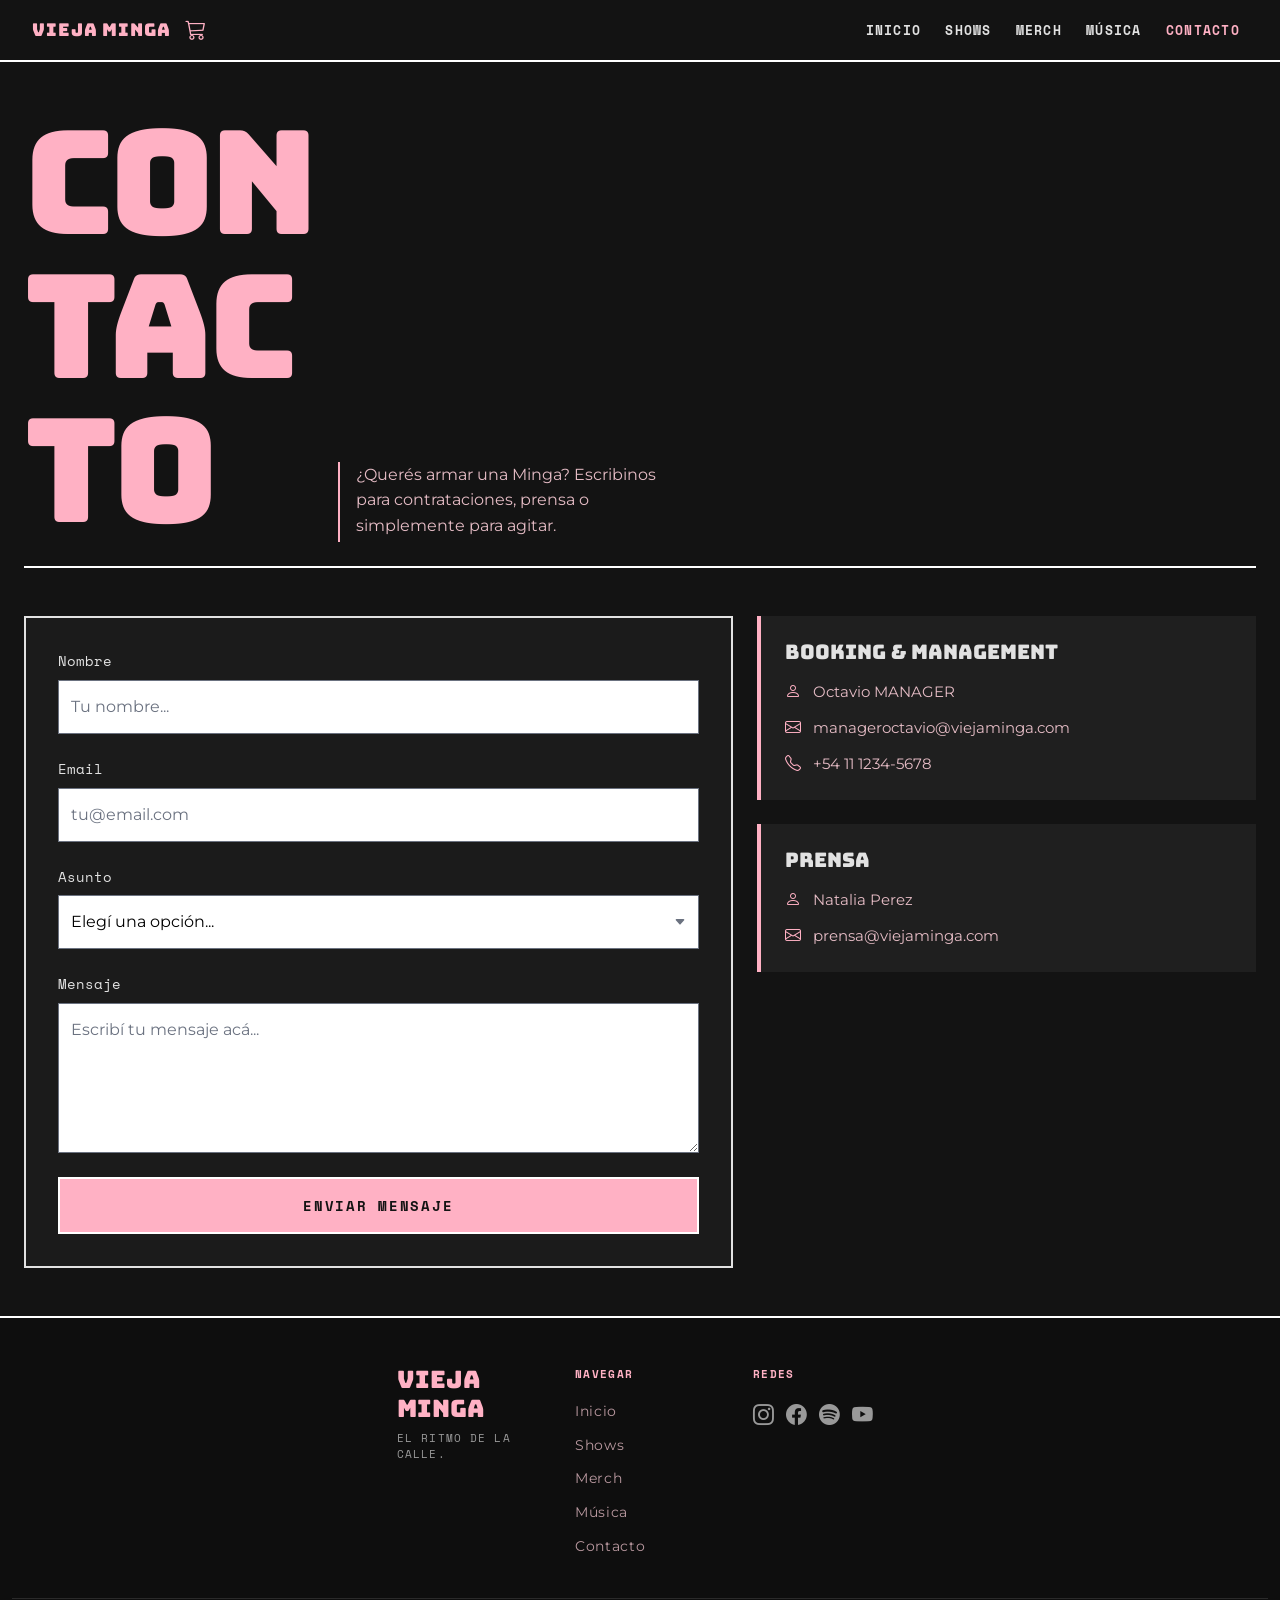
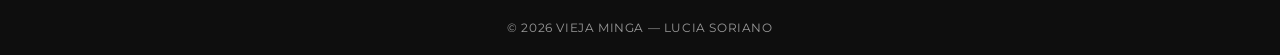
==== secciones/contacto.html @ 03ff1191 "Primer commit" ====
<!DOCTYPE html>
<html lang="es">

<head>
  <meta charset="UTF-8" />
  <meta name="viewport" content="width=device-width, initial-scale=1.0" />
  <meta name="description"
    content="Contacto — Vieja Minga. Escribinos para contrataciones, prensa o simplemente para agitar." />
  <title>Vieja Minga — Contacto</title>

  <link rel="preconnect" href="https://fonts.googleapis.com" />
  <link rel="preconnect" href="https://fonts.gstatic.com" crossorigin />
  <link
    href="https://fonts.googleapis.com/css2?family=Bungee&family=Space+Mono:wght@400;700&family=Montserrat:wght@400;600;700&display=swap"
    rel="stylesheet" />

  <link href="https://cdn.jsdelivr.net/npm/bootstrap@5.3.3/dist/css/bootstrap.min.css" rel="stylesheet" />
  <link href="https://cdn.jsdelivr.net/npm/bootstrap-icons@1.11.3/font/bootstrap-icons.min.css" rel="stylesheet" />
  <link rel="stylesheet" href="../css/styles.css" />
  <link rel="stylesheet" href="../css/contacto.css" />
</head>

<body>

 
  <nav class="navbar navbar-vm navbar-expand-lg sticky-top" id="navbar-principal">
    <div class="container-fluid">
      <button class="navbar-toggler me-2" type="button" data-bs-toggle="collapse" data-bs-target="#navMenu"
        aria-controls="navMenu" aria-expanded="false" aria-label="Toggle navigation">
        <span class="navbar-toggler-icon"></span>
      </button>
      <a class="navbar-brand mx-auto" href="../index.html">VIEJA MINGA</a>
      <button class="cart-btn ms-2" id="btn-carrito" aria-label="Carrito">
        <i class="bi bi-cart3"></i>
      </button>
      <div class="collapse navbar-collapse" id="navMenu">
        <ul class="navbar-nav ms-auto gap-lg-2 mt-3 mt-lg-0">
          <li class="nav-item"><a class="nav-link" href="../index.html">Inicio</a></li>
          <li class="nav-item"><a class="nav-link" href="shows.html">Shows</a></li>
          <li class="nav-item"><a class="nav-link" href="merch.html">Merch</a></li>
          <li class="nav-item"><a class="nav-link" href="musica.html">Música</a></li>
          <li class="nav-item"><a class="nav-link active" href="contacto.html">Contacto</a></li>
        </ul>
      </div>
    </div>
  </nav>
  


  <div class="offcanvas offcanvas-end cart-offcanvas" tabindex="-1" id="offcanvas" aria-labelledby="offcanvasLabel">
    <div class="cart-offcanvas__header">
      <div class="cart-offcanvas__title-group">
        <i class="bi bi-cart3 cart-offcanvas__icon"></i>
        <h5 class="cart-offcanvas__title" id="offcanvasLabel">CARRITO</h5>
      </div>
      <button type="button" class="cart-offcanvas__close" data-bs-dismiss="offcanvas" aria-label="Cerrar">
        <i class="bi bi-x-lg"></i>
      </button>
    </div>
    <div class="offcanvas-body cart-offcanvas__body">
      <div class="cart-offcanvas__empty">
        <i class="bi bi-bag-x cart-offcanvas__empty-icon"></i>
        <p class="cart-offcanvas__empty-text">Tu carrito está vacío.</p>
        <p class="cart-offcanvas__empty-sub">¡Agregá algo del merch!</p>
      </div>
    </div>
    <div class="cart-offcanvas__footer">
      <a href="merch.html" class="cart-offcanvas__cta">VER MERCH</a>
    </div>
  </div>

 
  <main class="py-5 px-4" id="contacto-main">
    <div class="container-fluid px-0">

     
      <header class="contact-header mb-5">
        <h1 class="contact-title">CON<br>TAC<br>TO</h1>
        <div class="contact-desc">
          <p>¿Querés armar una Minga? Escribinos<br>para contrataciones, prensa o<br>simplemente para agitar.</p>
        </div>
      </header>

      <div class="row g-4 align-items-start">

       
        <div class="col-12 col-lg-7">
          <div class="contact-form-box" id="formulario-contacto">

            <form id="form-contacto" novalidate>

            
              <div class="contact-field" id="field-nombre">
                <label class="contact-label" for="input-nombre">Nombre</label>
                <input type="text" id="input-nombre" name="nombre" class="contact-input"
                  placeholder="Tu nombre..." autocomplete="name" required />
              </div>

            
              <div class="contact-field" id="field-email">
                <label class="contact-label" for="input-email">Email</label>
                <input type="email" id="input-email" name="email" class="contact-input"
                  placeholder="tu@email.com" autocomplete="email" required />
              </div>

              <div class="contact-field" id="field-asunto">
                <label class="contact-label" for="select-asunto">Asunto</label>
                <select id="select-asunto" name="asunto" class="contact-input contact-select" required>
                  <option value="" disabled selected>Elegí una opción...</option>
                  <option value="fans">Fans</option>
                  <option value="contratacion">Contratación</option>
                  <option value="prensa">Prensa</option>
                  <option value="merch">Merch / Tienda</option>
                  <option value="otro">Otro</option>
                </select>
              </div>

             
              <div class="contact-field" id="field-mensaje">
                <label class="contact-label" for="textarea-mensaje">Mensaje</label>
                <textarea id="textarea-mensaje" name="mensaje" class="contact-input contact-textarea" rows="5"
                  placeholder="Escribí tu mensaje acá..." required></textarea>
              </div>

            
              <div class="mt-2">
                <button type="submit" class="btn-submit" id="btn-enviar">ENVIAR MENSAJE</button>
              </div>

            </form>

          </div>
        </div>

        
        <div class="col-12 col-lg-5 d-flex flex-column gap-4">

          
          <div class="info-card" id="card-booking">
            <h2 class="info-card__title">BOOKING &amp; MANAGEMENT</h2>
            <ul class="info-card__list">
              <li class="info-card__item">
                <i class="bi bi-person info-card__icon"></i>
                <span>Octavio MANAGER</span>
              </li>
              <li class="info-card__item">
                <i class="bi bi-envelope info-card__icon"></i>
                <a href="mailto:booking@viejaminga.com">manageroctavio@viejaminga.com</a>
              </li>
              <li class="info-card__item">
                <i class="bi bi-telephone info-card__icon"></i>
                <a href="tel:+541112345678">+54 11 1234-5678</a>
              </li>
            </ul>
          </div>

         
          <div class="info-card" id="card-prensa">
            <h2 class="info-card__title">PRENSA</h2>
            <ul class="info-card__list">
              <li class="info-card__item">
                <i class="bi bi-person info-card__icon"></i>
                <span>Natalia Perez</span>
              </li>
              <li class="info-card__item">
                <i class="bi bi-envelope info-card__icon"></i>
                <a href="mailto:prensa@viejaminga.com">prensa@viejaminga.com</a>
              </li>
            </ul>
          </div>


        </div>

      </div>
    </div>
  </main>


   

  <footer class="footer-vm" id="footer">
    <div class="container-fluid">
      <div class="footer-inner d-flex justify-content-center gap-5">

        <div class="footer-col footer-col--brand">
          <h2 class="brand-name">VIEJA MINGA</h2>
          <p class="footer-tagline">El ritmo de la calle.</p>
        </div>

        <div class="footer-col footer-col--left">
          <p class="footer-col__heading">NAVEGAR</p>
          <ul class="footer-col__list">
            <li><a href="../index.html">Inicio</a></li>
            <li><a href="shows.html">Shows</a></li>
            <li><a href="merch.html">Merch</a></li>
            <li><a href="musica.html">Música</a></li>
            <li><a href="contacto.html">Contacto</a></li>
          </ul>
        </div>

        <div class="footer-col">
          <p class="footer-col__heading">Redes</p>
          <div class="social-links">
            <a href="https://www.instagram.com/viejaminga" target="_blank" rel="noopener noreferrer" aria-label="Instagram"><i class="bi bi-instagram"></i></a>
            <a href="https://www.facebook.com/viejaminga" target="_blank" rel="noopener noreferrer" aria-label="Facebook"><i class="bi bi-facebook"></i></a>
            <a href="https://open.spotify.com/artist/5PkHveCqmI7ak4FtbTbBfZ" target="_blank" rel="noopener noreferrer" aria-label="Spotify"><i class="bi bi-spotify"></i></a>
            <a href="https://www.youtube.com/@viejaminga1800" target="_blank" rel="noopener noreferrer" aria-label="YouTube"><i class="bi bi-youtube"></i></a>
          </div>
        </div>

      </div>
      <div class="footer-bottom">
        <small>&copy; 2026 VIEJA MINGA — LUCIA SORIANO</small>
      </div>
    </div>
  </footer>
 

  <script src="https://cdn.jsdelivr.net/npm/bootstrap@5.3.3/dist/js/bootstrap.bundle.min.js"></script>
  <script src="../js/main.js"></script>
</body>

</html>
---- css/styles.css ----
@import url('https://fonts.googleapis.com/css2?family=Bungee&family=Space+Mono:wght@400;700&family=Montserrat:wght@400;600;700&display=swap');

:root {
  --color-bg: #131313;
  --color-surface: #1f1f1f;
  --color-card: #353535;
  --color-border: #ffffff;
  --color-primary: #ffb1c4;
  --color-primary-d: #65002e;
  --color-primary-s: #e5bcc5;
  --color-text: #e2e2e2;
  --color-muted: #999;
  --color-footer: #0e0e0e;

 
  --font-display: 'Bungee', sans-serif;
  --font-mono: 'Space Mono', monospace;
  --font-body: 'Montserrat', sans-serif;
}


*,
*::before,
*::after {
  box-sizing: border-box;
}

html {
  scroll-behavior: smooth;
}

body {
  background-color: var(--color-bg);
  color: var(--color-text);
  font-family: var(--font-body);
  margin: 0;
}

a {
  color: var(--color-primary);
  text-decoration: none;
}

a:hover {
  color: #fff;
}

img {
  max-width: 100%;
  display: block;
}

.navbar-vm {
  background-color: var(--color-bg);
  border-bottom: 2px solid #fff;
  padding: .75rem 1.25rem;
}

.navbar-vm .navbar-brand {
  font-family: var(--font-display);
  font-size: 1.1rem;
  color: var(--color-primary);
  letter-spacing: .05em;
}

.navbar-vm .nav-link {
  color: var(--color-text);
  font-family: var(--font-mono);
  font-weight: 700;
  font-size: .8rem;
  text-transform: uppercase;
  letter-spacing: .1em;
  transition: color .2s;
}

.navbar-vm .nav-link:hover,
.navbar-vm .nav-link.active {
  color: var(--color-primary);
}

.navbar-toggler {
  border-color: #fff;
}

.navbar-toggler-icon {
  background-image: url("data:image/svg+xml,%3csvg xmlns='http://www.w3.org/2000/svg' viewBox='0 0 30 30'%3e%3cpath stroke='%23ffb1c4' stroke-linecap='round' stroke-miterlimit='10' stroke-width='2' d='M4 7h22M4 15h22M4 23h22'/%3e%3c/svg%3e");
}

.cart-btn {
  background: none;
  border: none;
  color: var(--color-primary);
  font-size: 1.3rem;
  cursor: pointer;
  transition: color .2s;
}

.cart-btn:hover {
  color: #fff;
}


.hero-carousel {
  position: relative;
}

.hero-carousel .carousel-item {
  height: 60vh;
  min-height: 380px;
}

.hero-carousel .carousel-item img {
  width: 100%;
  height: 100%;
  object-fit: cover;
  object-position: center top;
  filter: brightness(.55);
}

.hero-caption {
  position: absolute;
  bottom: 0;
  left: 0;
  right: 0;
  padding: 1.5rem;
  background: linear-gradient(transparent, rgba(19, 19, 19, .9));
}

.hero-caption h1 {
  font-family: var(--font-display);
  font-size: clamp(3rem, 10vw, 6rem);
  line-height: 1;
  color: #fff;
  margin: 0;
  text-transform: uppercase;
}

.hero-caption h1 span {
  color: var(--color-primary);
}

.btn-tickets {
  display: block;
  width: 100%;
  background-color: var(--color-primary);
  color: var(--color-bg);
  font-family: var(--font-mono);
  font-weight: 700;
  letter-spacing: .15em;
  text-transform: uppercase;
  padding: .85rem 1rem;
  border: 2px solid #fff;
  cursor: pointer;
  transition: background-color .25s, color .25s, transform .15s;
  margin-top: .75rem;
  text-align: center;
}

.btn-tickets:hover {
  background-color: var(--color-bg);
  color: var(--color-primary);
  transform: translateY(-2px);
}

.carousel-control-prev-icon,
.carousel-control-next-icon {
  border-radius: 0;
  padding: 1.2rem;
  background-size: 50%;
}


.section-title {
  font-family: var(--font-display);
  font-size: clamp(2.5rem, 8vw, 5rem);
  text-transform: uppercase;
  line-height: 1;
  color: #fff;
}

.section-title span {
  color: var(--color-primary);
}

.section-label {
  font-family: var(--font-mono);
  font-size: .875rem;
  font-weight: 700;
  color: var(--color-primary);
  text-transform: uppercase;
  letter-spacing: .1em;
}

.section-subtitle {
  font-family: var(--font-mono);
  font-size: 1rem;
  font-weight: 700;
  color: var(--color-primary-s);
  text-transform: uppercase;
  letter-spacing: .05em;
}

.view-all-link {
  font-family: var(--font-mono);
  font-size: .7rem;
  font-weight: 700;
  letter-spacing: .12em;
  text-transform: uppercase;
  color: var(--color-muted);
  border-bottom: 1px solid #555;
  padding-bottom: 2px;
  transition: color .2s, border-color .2s;
  line-height: 1.4;
  text-align: right;
}

.view-all-link:hover {
  color: var(--color-primary);
  border-color: var(--color-primary);
}


.merch-card {
  background-color: var(--color-card);
  position: relative;
  display: flex;
  flex-direction: column;
}


.merch-card::before {
  content: '';
  position: absolute;
  top: 0;
  left: 0;
  right: 0;
  height: 4px;
  background-color: var(--color-primary);
  z-index: 1;
}

.merch-card__img {
  background-color: var(--color-surface);
  padding: 1.5rem;
  display: flex;
  align-items: center;
  justify-content: center;
  overflow: hidden;
  aspect-ratio: 1 / 1;
}

.merch-card__img img {
  width: 100%;
  height: 100%;
  object-fit: cover;
  transition: transform .4s ease;
}

.merch-card:hover .merch-card__img img {
  transform: scale(1.05);
}

.merch-card__body {
  padding: 1.5rem;
  display: flex;
  flex-direction: column;
  gap: .75rem;
  flex: 1;
}

.merch-card__title {
  font-family: var(--font-display);
  font-size: 1.1rem;
  color: var(--color-text);
  line-height: 1.25;
  margin: 0;
}

.merch-card__price {
  font-family: var(--font-body);
  font-size: 1rem;
  color: var(--color-primary-s);
  margin: 0;
}


.merch-badge {
  font-family: var(--font-mono);
  font-size: .7rem;
  font-weight: 700;
  text-transform: uppercase;
  letter-spacing: .05em;
  padding: 3px 8px;
  border: 2px solid #fff;
  line-height: 1.5;
  white-space: nowrap;
}

.merch-badge--nuevo {
  background-color: var(--color-primary);
  color: var(--color-primary-d);
}

.merch-badge--preorder {
  background-color: var(--color-card);
  color: var(--color-text);
}


.btn-cart {
  display: block;
  width: 100%;
  background-color: var(--color-primary);
  color: var(--color-bg);
  font-family: var(--font-mono);
  font-weight: 700;
  font-size: .875rem;
  letter-spacing: .1em;
  text-transform: uppercase;
  padding: 1rem;
  border: 2px solid #fff;
  cursor: pointer;
  transition: background-color .2s, color .2s;
  text-align: center;
}

.btn-cart:hover {
  background-color: var(--color-bg);
  color: var(--color-primary);
}

.btn-cart--outline {
  background-color: transparent;
  color: var(--color-primary);
  border: none;
}

.btn-cart--outline:hover {
  background-color: transparent;
  color: #fff;
}


.combo-block {
  background-color: var(--color-primary);
  border: 2px solid #fff;
  box-shadow: 0 0 34px rgba(255, 177, 196, .4);
  padding: 2rem;
}

.combo-block__title {
  font-family: var(--font-display);
  font-size: 2rem;
  color: var(--color-bg);
  line-height: 1;
  margin: 0 0 1rem;
}

.combo-block__desc {
  font-family: var(--font-body);
  color: var(--color-primary-d);
  font-size: .95rem;
  line-height: 1.5;
  margin: 0 0 1.5rem;
}

.btn-combo {
  display: inline-block;
  background-color: var(--color-bg);
  color: var(--color-primary);
  font-family: var(--font-mono);
  font-weight: 700;
  font-size: 1rem;
  text-transform: uppercase;
  letter-spacing: .05em;
  padding: 1rem 2rem;
  border: 2px solid #fff;
  cursor: pointer;
  transition: background-color .2s, color .2s;
}

.btn-combo:hover {
  background-color: var(--color-primary-d);
  color: #fff;
}


.show-row {
  background-color: var(--color-card);
  border-left: 4px solid var(--color-primary);
  display: flex;
  align-items: center;
  justify-content: space-between;
  padding: 1rem 1.5rem;
  gap: 1rem;
  transition: background-color .2s;
}

.show-row:hover {
  background-color: #404040;
}

.show-row__venue {
  font-family: var(--font-display);
  font-size: 1.3rem;
  color: #fff;
  margin: 0;
}

.show-row__date {
  font-family: var(--font-mono);
  font-size: .75rem;
  color: var(--color-muted);
}

.card-vm {
  background-color: var(--color-card);
  border: none;
  border-top: 4px solid var(--color-primary);
  overflow: hidden;
  transition: transform .25s;
}

.card-vm:hover {
  transform: translateY(-4px);
}

.card-vm img {
  height: 220px;
  object-fit: cover;
  width: 100%;
}

.card-vm .card-body {
  padding: 1rem;
}

.card-vm .card-title {
  font-family: var(--font-display);
  font-size: 1.5rem;
  color: #fff;
  margin: 0 0 .25rem;
}

.card-vm .card-price {
  font-family: var(--font-mono);
  color: var(--color-primary-s);
  font-size: .9rem;
}


.footer-vm {
  background-color: var(--color-footer);
  border-top: 2px solid #fff;
  padding: 3rem 0 0;
  display: block;
  text-align: left;
}

.footer-inner {
  display: flex;
  flex-wrap: wrap;
  gap: 2.5rem;
  padding-bottom: 2.5rem;
  border-bottom: 1px solid #2a2a2a;
}

.footer-col--brand {
  flex: 1 1 200px;
}

.footer-col {
  flex: 0 1 130px;
}

.footer-col--center {
  flex: 1 1 160px;
  display: flex;
  flex-direction: column;
  align-items: center;
  text-align: center;
}

.footer-col--center .footer-col__list {
  align-items: center;
}

.footer-vm .brand-name {
  font-family: var(--font-display);
  font-size: 1.5rem;
  color: var(--color-primary);
  margin: 0 0 .35rem;
}

.footer-tagline {
  font-family: var(--font-mono);
  font-size: .7rem;
  color: var(--color-muted);
  text-transform: uppercase;
  letter-spacing: .1em;
  margin: 0 0 1rem;
}

.footer-vm .social-links {
  display: flex;
  gap: .75rem;
}

.footer-vm .social-links a {
  color: var(--color-muted);
  font-size: 1.3rem;
  transition: color .2s, transform .2s;
}

.footer-vm .social-links a:hover {
  color: var(--color-primary);
  transform: translateY(-2px);
}

.footer-col__heading {
  font-family: var(--font-mono);
  font-size: .7rem;
  font-weight: 700;
  color: var(--color-primary);
  text-transform: uppercase;
  letter-spacing: .12em;
  margin: 0 0 1rem;
}

.footer-col__list {
  list-style: none;
  padding: 0;
  margin: 0;
  display: flex;
  flex-direction: column;
  gap: .6rem;
}

.footer-col__list a {
  font-family: var(--font-body);
  font-size: .85rem;
  color: var(--color-primary-s);
  opacity: .8;
  letter-spacing: .05em;
  transition: color .2s, opacity .2s;
}

.footer-col__list a:hover {
  color: var(--color-primary);
  opacity: 1;
}

.footer-bottom {
  padding: 1rem 0;
  text-align: center;
}

.footer-vm small {
  color: var(--color-muted);
  font-family: var(--font-body);
  font-size: .75rem;
  letter-spacing: .05em;
}


.divider-pink {
  border: none;
  height: 2px;
  background: linear-gradient(90deg, var(--color-primary) 0%, transparent 100%);
  margin: 0;
}

.bg-surface {
  background-color: var(--color-surface);
}

.heading-border-bottom {
  border-bottom: 2px solid #fff;
  padding-bottom: 1rem;
  margin-bottom: 1.5rem;
}


.merch-pagination-nav {
  margin-top: 2rem;
}

.merch-pagination-nav .pagination {
  gap: .25rem;
}

.merch-pagination-nav .page-link {
  background-color: var(--color-card);
  border: 2px solid #3a3a3a;
  color: var(--color-text);
  font-family: var(--font-mono);
  font-size: .85rem;
  font-weight: 700;
  letter-spacing: .08em;
  padding: .6rem 1rem;
  border-radius: 0;
  transition: background-color .2s, color .2s, border-color .2s;
}

.merch-pagination-nav .page-link:hover {
  background-color: var(--color-surface);
  border-color: var(--color-primary);
  color: var(--color-primary);
}

.merch-pagination-nav .page-item.active .page-link {
  background-color: var(--color-primary);
  border-color: var(--color-primary);
  color: var(--color-bg);
}

.merch-pagination-nav .page-item.disabled .page-link {
  background-color: var(--color-bg);
  border-color: #2a2a2a;
  color: #444;
  cursor: not-allowed;
}


.cart-offcanvas {
  background-color: var(--color-surface);
  border-left: 3px solid var(--color-primary);
  width: 340px !important;
  display: flex;
  flex-direction: column;
}

.cart-offcanvas__header {
  display: flex;
  align-items: center;
  justify-content: space-between;
  padding: 1.25rem 1.5rem;
  border-bottom: 1px solid #2a2a2a;
  background-color: var(--color-bg);
}

.cart-offcanvas__title-group {
  display: flex;
  align-items: center;
  gap: .75rem;
}

.cart-offcanvas__icon {
  font-size: 1.4rem;
  color: var(--color-primary);
}

.cart-offcanvas__title {
  font-family: var(--font-display);
  font-size: 1.3rem;
  color: #fff;
  margin: 0;
  letter-spacing: .05em;
}

.cart-offcanvas__close {
  background: none;
  border: 1px solid #3a3a3a;
  color: var(--color-muted);
  font-size: 1rem;
  width: 2rem;
  height: 2rem;
  display: flex;
  align-items: center;
  justify-content: center;
  cursor: pointer;
  transition: color .2s, border-color .2s;
}

.cart-offcanvas__close:hover {
  color: var(--color-primary);
  border-color: var(--color-primary);
}

.cart-offcanvas__body {
  flex: 1;
  display: flex;
  align-items: center;
  justify-content: center;
  padding: 2rem 1.5rem;
}

.cart-offcanvas__empty {
  text-align: center;
}

.cart-offcanvas__empty-icon {
  font-size: 3.5rem;
  color: #3a3a3a;
  display: block;
  margin-bottom: 1rem;
}

.cart-offcanvas__empty-text {
  font-family: var(--font-mono);
  font-size: .9rem;
  color: var(--color-text);
  margin: 0 0 .25rem;
}

.cart-offcanvas__empty-sub {
  font-family: var(--font-body);
  font-size: .8rem;
  color: var(--color-muted);
  margin: 0;
}

.cart-offcanvas__footer {
  padding: 1.25rem 1.5rem;
  border-top: 1px solid #2a2a2a;
}

.cart-offcanvas__cta {
  display: block;
  text-align: center;
  background-color: var(--color-primary);
  color: var(--color-bg);
  font-family: var(--font-mono);
  font-weight: 700;
  font-size: .9rem;
  letter-spacing: .12em;
  text-transform: uppercase;
  padding: .9rem 1rem;
  border: 2px solid #fff;
  transition: background-color .2s, color .2s;
  text-decoration: none;
}

.cart-offcanvas__cta:hover {
  background-color: var(--color-bg);
  color: var(--color-primary);
}
---- css/contacto.css ----
.contact-header {
  display: flex;
  align-items: flex-start;
  gap: 1.5rem;
  padding-bottom: 1.5rem;
  border-bottom: 2px solid #fff;
}

.contact-title {
  font-family: var(--font-display);
  font-size: clamp(4rem, 15vw, 9rem);
  line-height: 1;
  color: var(--color-primary);
  margin: 0;
  flex-shrink: 0;
  letter-spacing: -0.03em;
}

.contact-desc {
  border-left: 2px solid var(--color-primary);
  padding-left: 1rem;
  align-self: flex-end;
  padding-bottom: 0.25rem;
}

.contact-desc p {
  font-family: var(--font-body);
  font-size: 1rem;
  color: var(--color-primary-s);
  line-height: 1.6;
  margin: 0;
}


.contact-form-box {
  background-color: #1b1b1b;
  border: 2px solid var(--color-text);
  padding: 2rem;
  position: relative;
}




.contact-field {
  display: flex;
  flex-direction: column;
  gap: .5rem;
  margin-bottom: 1.5rem;
}

.contact-field:last-child { margin-bottom: 0; }

.contact-label {
  font-family: var(--font-mono);
  font-size: .9rem;
  color: var(--color-text);
  margin: 0;
}

.contact-input {
  width: 100%;
  background-color: #fff;
  color: #000;
  border: 1px solid #6b7280;
  padding: .875rem .75rem;
  font-family: var(--font-body);
  font-size: 1rem;
  transition: border-color .2s, box-shadow .2s;
  border-radius: 0;     
  appearance: none;
  -webkit-appearance: none;
  outline: none;
}

.contact-input::placeholder { color: #6b7280; }

.contact-input:focus {
  border-color: var(--color-primary);
  box-shadow: 0 0 0 2px rgba(255, 177, 196, .25);
}

.contact-select {
  background-image: url("data:image/svg+xml,%3csvg xmlns='http://www.w3.org/2000/svg' viewBox='0 0 16 16'%3e%3cpath fill='%236b7280' d='M7.247 11.14L2.451 5.658C1.885 5.013 2.345 4 3.204 4h9.592a1 1 0 0 1 .753 1.659l-4.796 5.48a1 1 0 0 1-1.506 0z'/%3e%3c/svg%3e");
  background-repeat: no-repeat;
  background-position: right .75rem center;
  background-size: 12px;
  padding-right: 2.5rem;
  cursor: pointer;
}

.contact-textarea {
  resize: vertical;
  min-height: 130px;
}


.btn-submit {
  display: block;
  width: 100%;
  background-color: var(--color-primary);
  color: var(--color-bg);
  font-family: var(--font-mono);
  font-weight: 700;
  font-size: .9rem;
  letter-spacing: .12em;
  text-transform: uppercase;
  padding: 1rem 2rem;
  border: 2px solid #fff;
  cursor: pointer;
  transition: background-color .2s, color .2s, transform .15s;
}

.btn-submit:hover {
  background-color: var(--color-bg);
  color: var(--color-primary);
  transform: translateY(-2px);
}


.info-card {
  background-color: var(--color-surface);
  border-left: 4px solid var(--color-primary);
  padding: 1.5rem;
}

.info-card__title {
  font-family: var(--font-display);
  font-size: 1.25rem;
  color: var(--color-text);
  margin: 0 0 1rem;
}

.info-card__list {
  list-style: none;
  padding: 0;
  margin: 0;
  display: flex;
  flex-direction: column;
  gap: .75rem;
}

.info-card__item {
  display: flex;
  align-items: center;
  gap: .75rem;
  font-family: var(--font-body);
  font-size: .95rem;
  color: var(--color-primary-s);
}

.info-card__item a {
  color: var(--color-primary-s);
  transition: color .2s;
}
.info-card__item a:hover { color: var(--color-primary); }

.info-card__icon {
  color: var(--color-primary);
  font-size: 1rem;
  flex-shrink: 0;
}


.social-card {
  background-color: var(--color-card);
  border-top: 4px solid var(--color-primary);
  padding: 1.5rem;
}

.social-card__label {
  font-family: var(--font-mono);
  font-size: .75rem;
  font-weight: 700;
  color: var(--color-primary);
  text-transform: uppercase;
  letter-spacing: .12em;
  margin: 0 0 1rem;
}

.social-card__links {
  display: flex;
  gap: 1.25rem;
}

.social-card__link {
  color: var(--color-muted);
  font-size: 1.5rem;
  transition: color .2s, transform .2s;
}
.social-card__link:hover {
  color: var(--color-primary);
  transform: translateY(-3px);
}
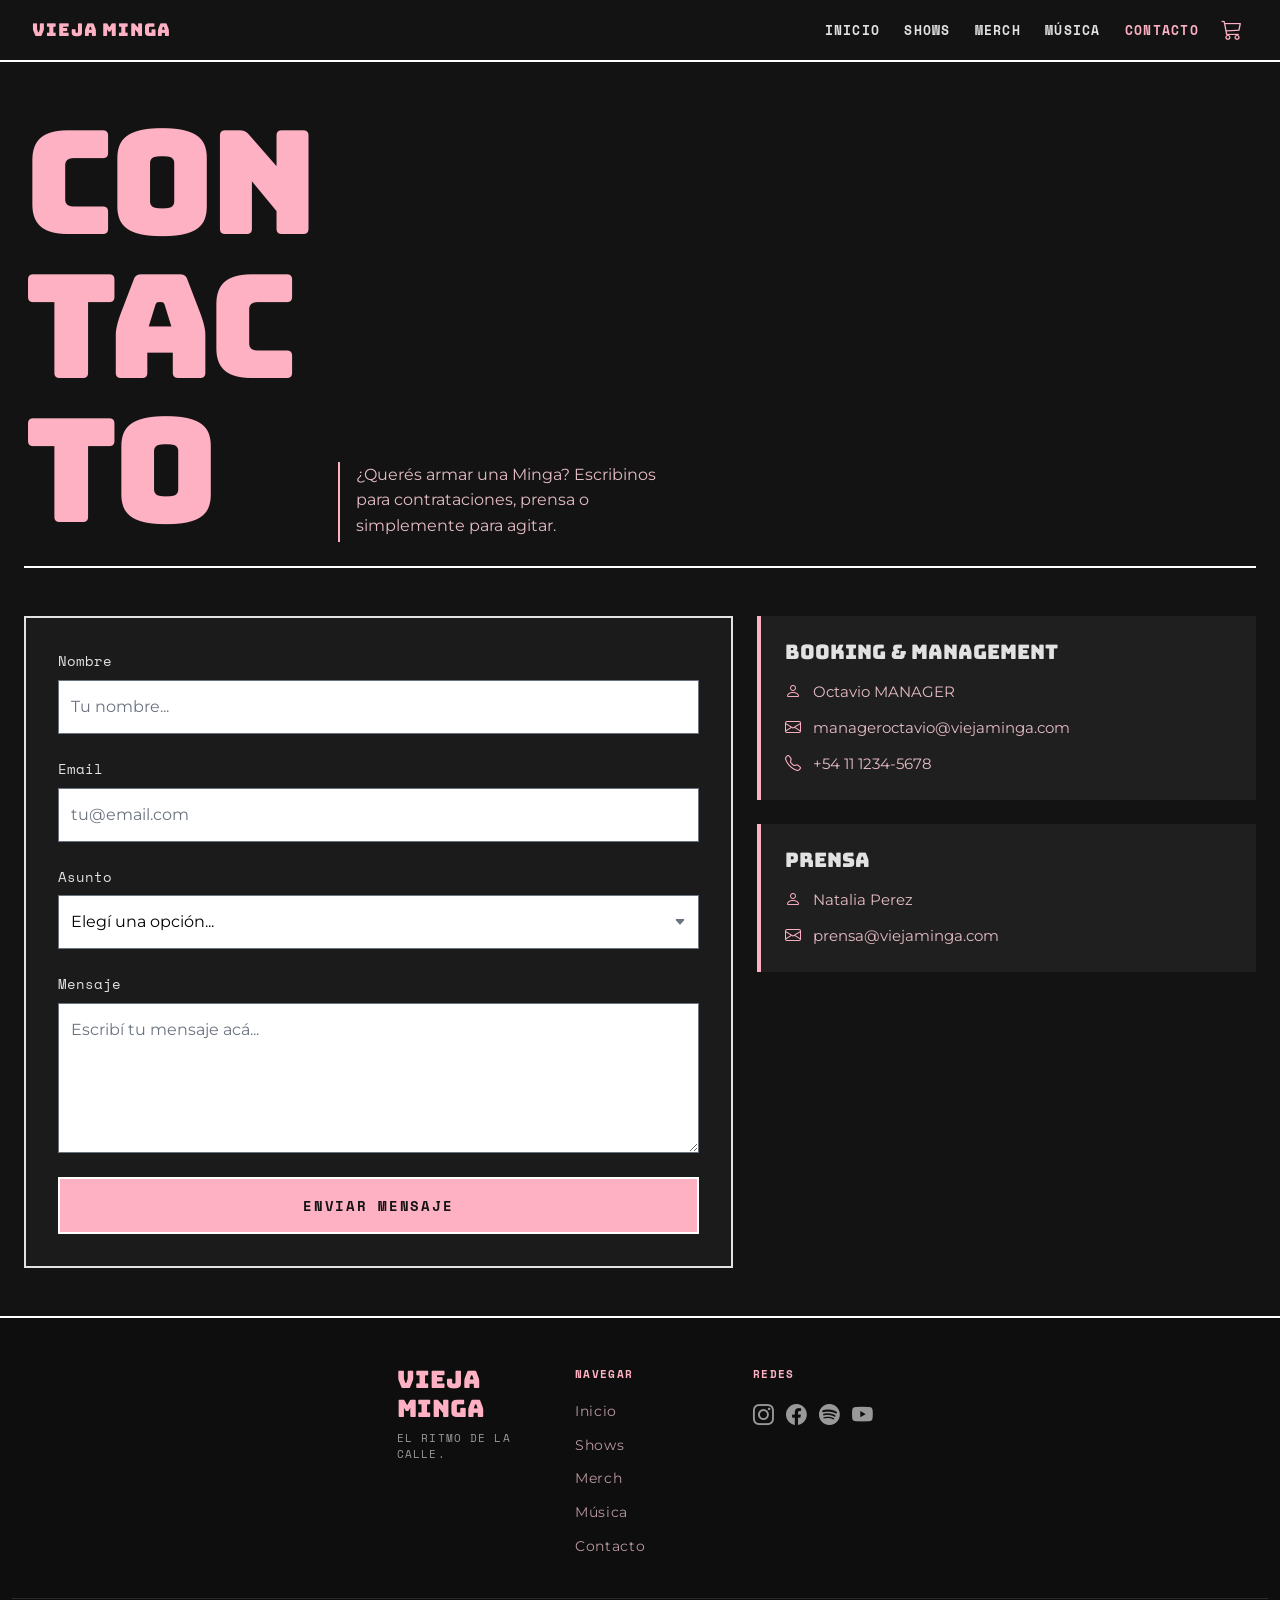
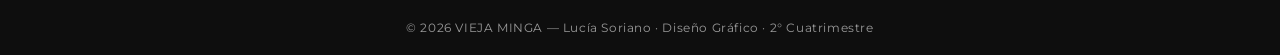
==== commit 3faa4562: "Actualizo parcial ecommerce Vieja Minga" ====
--- a/secciones/contacto.html
+++ b/secciones/contacto.html
@@ -30,9 +30,7 @@
         <span class="navbar-toggler-icon"></span>
       </button>
       <a class="navbar-brand mx-auto" href="../index.html">VIEJA MINGA</a>
-      <button class="cart-btn ms-2" id="btn-carrito" aria-label="Carrito">
-        <i class="bi bi-cart3"></i>
-      </button>
+      
       <div class="collapse navbar-collapse" id="navMenu">
         <ul class="navbar-nav ms-auto gap-lg-2 mt-3 mt-lg-0">
           <li class="nav-item"><a class="nav-link" href="../index.html">Inicio</a></li>
@@ -41,6 +39,9 @@
           <li class="nav-item"><a class="nav-link" href="musica.html">Música</a></li>
           <li class="nav-item"><a class="nav-link active" href="contacto.html">Contacto</a></li>
         </ul>
+        <button class="cart-btn ms-2" id="btn-carrito" aria-label="Carrito">
+        <i class="bi bi-cart3"></i>
+      </button>
       </div>
     </div>
   </nav>
@@ -211,7 +212,7 @@
 
       </div>
       <div class="footer-bottom">
-        <small>&copy; 2026 VIEJA MINGA — LUCIA SORIANO</small>
+        <small>&copy; 2026 VIEJA MINGA —  Lucía Soriano · Diseño Gráfico · 2° Cuatrimestre</small>
       </div>
     </div>
   </footer>
--- a/css/styles.css
+++ b/css/styles.css
@@ -736,4 +736,5 @@
 .cart-offcanvas__cta:hover {
   background-color: var(--color-bg);
   color: var(--color-primary);
-}+}
+
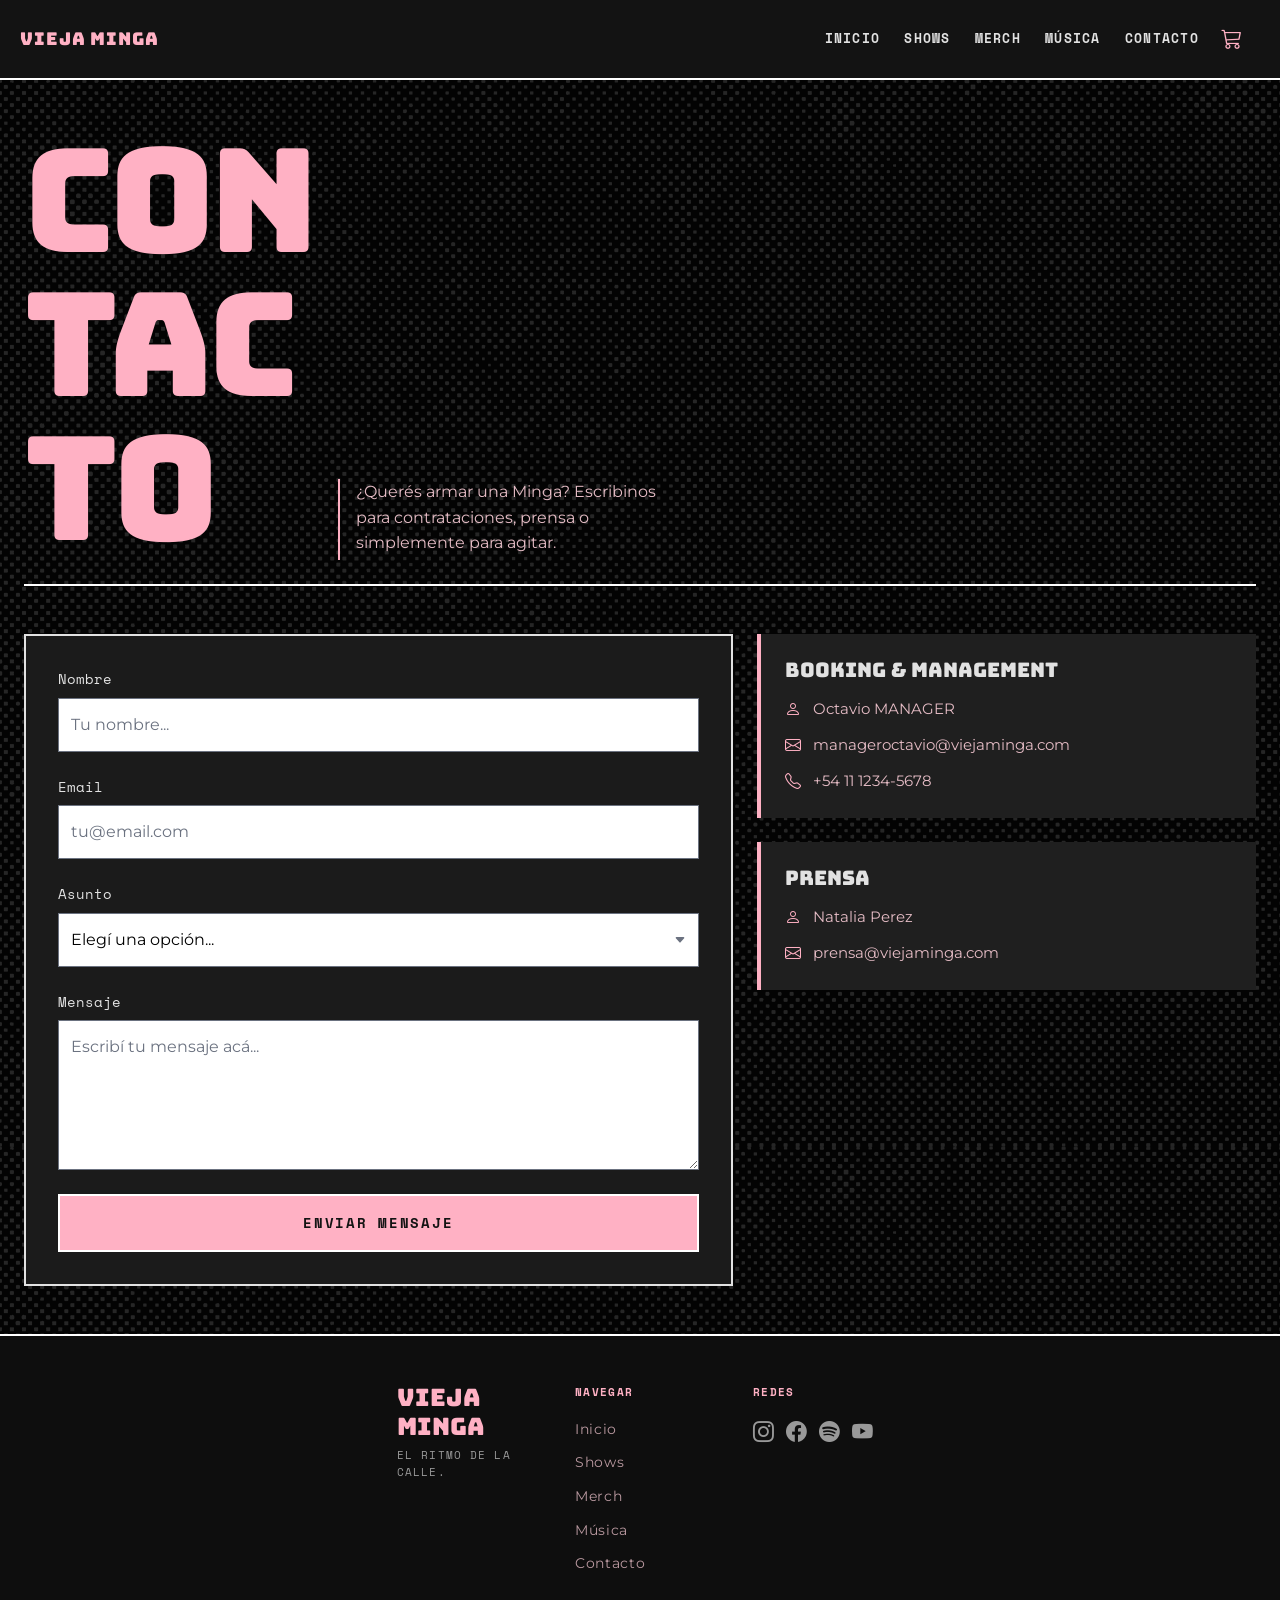
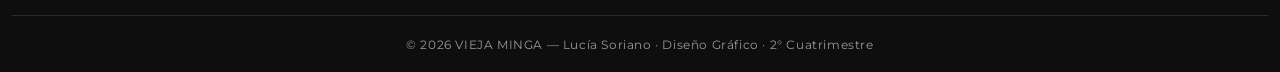
==== commit ab2b08d5: "Primer commit" ====
--- a/secciones/contacto.html
+++ b/secciones/contacto.html
@@ -17,42 +17,45 @@
   <link href="https://cdn.jsdelivr.net/npm/bootstrap@5.3.3/dist/css/bootstrap.min.css" rel="stylesheet" />
   <link href="https://cdn.jsdelivr.net/npm/bootstrap-icons@1.11.3/font/bootstrap-icons.min.css" rel="stylesheet" />
   <link rel="stylesheet" href="../css/styles.css" />
-  <link rel="stylesheet" href="../css/contacto.css" />
 </head>
 
 <body>
 
- 
-  <nav class="navbar navbar-vm navbar-expand-lg sticky-top" id="navbar-principal">
-    <div class="container-fluid">
-      <button class="navbar-toggler me-2" type="button" data-bs-toggle="collapse" data-bs-target="#navMenu"
-        aria-controls="navMenu" aria-expanded="false" aria-label="Toggle navigation">
-        <span class="navbar-toggler-icon"></span>
-      </button>
-      <a class="navbar-brand mx-auto" href="../index.html">VIEJA MINGA</a>
-      
-      <div class="collapse navbar-collapse" id="navMenu">
-        <ul class="navbar-nav ms-auto gap-lg-2 mt-3 mt-lg-0">
-          <li class="nav-item"><a class="nav-link" href="../index.html">Inicio</a></li>
-          <li class="nav-item"><a class="nav-link" href="shows.html">Shows</a></li>
-          <li class="nav-item"><a class="nav-link" href="merch.html">Merch</a></li>
-          <li class="nav-item"><a class="nav-link" href="musica.html">Música</a></li>
-          <li class="nav-item"><a class="nav-link active" href="contacto.html">Contacto</a></li>
-        </ul>
-        <button class="cart-btn ms-2" id="btn-carrito" aria-label="Carrito">
-        <i class="bi bi-cart3"></i>
-      </button>
-      </div>
-    </div>
-  </nav>
-  
-
-
-  <div class="offcanvas offcanvas-end cart-offcanvas" tabindex="-1" id="offcanvas" aria-labelledby="offcanvasLabel">
+  <header class="header-vm d-flex sticky-top justify-content-between flex-lg-row-reverse" id="header">
+    <nav class="navbar navbar-vm navbar-expand-lg" id="navbar-principal">
+      <div class="container-fluid">
+        <button class="navbar-toggler me-2" type="button"
+                data-bs-toggle="collapse" data-bs-target="#navMenu"
+                aria-controls="navMenu" aria-expanded="false"
+                aria-label="Toggle navigation">
+          <span class="navbar-toggler-icon"></span>
+        </button>
+        
+        <div class="collapse navbar-collapse" id="navMenu">
+          <ul class="navbar-nav ms-auto gap-lg-2 mt-3 mt-lg-0">
+            <li class="nav-item"><a class="nav-link" href="../index.html">Inicio</a></li>
+            <li class="nav-item"><a class="nav-link" href="shows.html">Shows</a></li>
+            <li class="nav-item"><a class="nav-link" href="merch.html">Merch</a></li>
+            <li class="nav-item"><a class="nav-link" href="musica.html">Música</a></li>
+            <li class="nav-item"><a class="nav-link" href="contacto.html">Contacto</a></li>
+          </ul>
+          <button class="cart-btn ms-lg-2" id="btn-carrito" aria-label="Carrito">
+          <i class="bi bi-cart3"></i>
+        </button>
+        </div>
+      </div>
+    </nav>
+    
+    <h1 class="header-brand col-3 align-items-center d-flex mb-0">
+      <a class="h-auto" href="../index.html">VIEJA MINGA</a>
+    </h1>
+  </header>
+
+  <div class="offcanvas offcanvas-end cart-offcanvas" tabindex="-1" id="offcanvas">
     <div class="cart-offcanvas__header">
       <div class="cart-offcanvas__title-group">
         <i class="bi bi-cart3 cart-offcanvas__icon"></i>
-        <h5 class="cart-offcanvas__title" id="offcanvasLabel">CARRITO</h5>
+        <h2 class="cart-offcanvas__title" id="offcanvasLabel">CARRITO</h2>
       </div>
       <button type="button" class="cart-offcanvas__close" data-bs-dismiss="offcanvas" aria-label="Cerrar">
         <i class="bi bi-x-lg"></i>
@@ -71,20 +74,19 @@
   </div>
 
  
-  <main class="py-5 px-4" id="contacto-main">
+  <main class="texture py-5 px-4" id="contacto-main">
     <div class="container-fluid px-0">
 
      
       <header class="contact-header mb-5">
         <h1 class="contact-title">CON<br>TAC<br>TO</h1>
         <div class="contact-desc">
-          <p>¿Querés armar una Minga? Escribinos<br>para contrataciones, prensa o<br>simplemente para agitar.</p>
+          <p class="text-break">¿Querés armar una Minga? Escribinos<br>para contrataciones, prensa o<br>simplemente para agitar.</p>
         </div>
       </header>
 
       <div class="row g-4 align-items-start">
 
-       
         <div class="col-12 col-lg-7">
           <div class="contact-form-box" id="formulario-contacto">
 
@@ -146,7 +148,7 @@
               </li>
               <li class="info-card__item">
                 <i class="bi bi-envelope info-card__icon"></i>
-                <a href="mailto:booking@viejaminga.com">manageroctavio@viejaminga.com</a>
+                <a class="text-break" href="mailto:booking@viejaminga.com">manageroctavio@viejaminga.com</a>
               </li>
               <li class="info-card__item">
                 <i class="bi bi-telephone info-card__icon"></i>
--- a/css/styles.css
+++ b/css/styles.css
@@ -38,6 +38,29 @@
   margin: 0;
 }
 
+
+.texture {
+  background-image:
+            linear-gradient(rgba(0, 0, 0, 0.85), rgba(0, 0, 0, 0.85)),
+            url('../img/texturamobile.png');
+}
+@media (min-width: 768px) {
+    .texture {
+        background-image:
+            linear-gradient(rgba(0, 0, 0, 0.85), rgba(0, 0, 0, 0.85)),
+            url('../img/texturatablet.png');
+    }
+}
+
+@media (min-width: 992px) {
+    .texture {
+        background-image:
+            linear-gradient(rgba(0, 0, 0, 0.85), rgba(0, 0, 0, 0.85)),
+            url('../img/texturadesktop.png');
+    }
+}
+
+
 a {
   color: var(--color-primary);
   text-decoration: none;
@@ -52,17 +75,18 @@
   display: block;
 }
 
-.navbar-vm {
+.header-vm {
   background-color: var(--color-bg);
   border-bottom: 2px solid #fff;
   padding: .75rem 1.25rem;
 }
 
-.navbar-vm .navbar-brand {
+.header-brand {
   font-family: var(--font-display);
   font-size: 1.1rem;
   color: var(--color-primary);
   letter-spacing: .05em;
+  height: 6vh;
 }
 
 .navbar-vm .nav-link {
@@ -738,3 +762,242 @@
   color: var(--color-primary);
 }
 
+
+.contact-header {
+  display: flex;
+  align-items: flex-start;
+  gap: 1.5rem;
+  padding-bottom: 1.5rem;
+  border-bottom: 2px solid #fff;
+}
+
+.contact-title {
+  font-family: var(--font-display);
+  font-size: clamp(4rem, 15vw, 9rem);
+  line-height: 1;
+  color: var(--color-primary);
+  margin: 0;
+  flex-shrink: 0;
+  letter-spacing: -0.03em;
+}
+
+.contact-desc {
+  border-left: 2px solid var(--color-primary);
+  padding-left: 1rem;
+  align-self: flex-end;
+  padding-bottom: 0.25rem;
+}
+
+.contact-desc p {
+  font-family: var(--font-body);
+  font-size: 1rem;
+  color: var(--color-primary-s);
+  line-height: 1.6;
+  margin: 0;
+}
+
+
+.contact-form-box {
+  background-color: #1b1b1b;
+  border: 2px solid var(--color-text);
+  padding: 2rem;
+  position: relative;
+}
+
+
+
+
+.contact-field {
+  display: flex;
+  flex-direction: column;
+  gap: .5rem;
+  margin-bottom: 1.5rem;
+}
+
+.contact-field:last-child { margin-bottom: 0; }
+
+.contact-label {
+  font-family: var(--font-mono);
+  font-size: .9rem;
+  color: var(--color-text);
+  margin: 0;
+}
+
+.contact-input {
+  width: 100%;
+  background-color: #fff;
+  color: #000;
+  border: 1px solid #6b7280;
+  padding: .875rem .75rem;
+  font-family: var(--font-body);
+  font-size: 1rem;
+  transition: border-color .2s, box-shadow .2s;
+  border-radius: 0;     
+  appearance: none;
+  -webkit-appearance: none;
+  outline: none;
+}
+
+.contact-input::placeholder { color: #6b7280; }
+
+.contact-input:focus {
+  border-color: var(--color-primary);
+  box-shadow: 0 0 0 2px rgba(255, 177, 196, .25);
+}
+
+.contact-select {
+  background-image: url("data:image/svg+xml,%3csvg xmlns='http://www.w3.org/2000/svg' viewBox='0 0 16 16'%3e%3cpath fill='%236b7280' d='M7.247 11.14L2.451 5.658C1.885 5.013 2.345 4 3.204 4h9.592a1 1 0 0 1 .753 1.659l-4.796 5.48a1 1 0 0 1-1.506 0z'/%3e%3c/svg%3e");
+  background-repeat: no-repeat;
+  background-position: right .75rem center;
+  background-size: 12px;
+  padding-right: 2.5rem;
+  cursor: pointer;
+}
+
+.contact-textarea {
+  resize: vertical;
+  min-height: 130px;
+}
+
+
+.btn-submit {
+  display: block;
+  width: 100%;
+  background-color: var(--color-primary);
+  color: var(--color-bg);
+  font-family: var(--font-mono);
+  font-weight: 700;
+  font-size: .9rem;
+  letter-spacing: .12em;
+  text-transform: uppercase;
+  padding: 1rem 2rem;
+  border: 2px solid #fff;
+  cursor: pointer;
+  transition: background-color .2s, color .2s, transform .15s;
+}
+
+.btn-submit:hover {
+  background-color: var(--color-bg);
+  color: var(--color-primary);
+  transform: translateY(-2px);
+}
+
+
+.info-card {
+  background-color: var(--color-surface);
+  border-left: 4px solid var(--color-primary);
+  padding: 1.5rem;
+}
+
+.info-card__title {
+  font-family: var(--font-display);
+  font-size: 1.25rem;
+  color: var(--color-text);
+  margin: 0 0 1rem;
+}
+
+.info-card__list {
+  list-style: none;
+  padding: 0;
+  margin: 0;
+  display: flex;
+  flex-direction: column;
+  gap: .75rem;
+}
+
+.info-card__item {
+  display: flex;
+  gap: .75rem;
+  font-family: var(--font-body);
+  font-size: .95rem;
+  color: var(--color-primary-s);
+}
+
+.info-card__item a {
+  color: var(--color-primary-s);
+  transition: color .2s;
+}
+.info-card__item a:hover { color: var(--color-primary); }
+
+.info-card__icon {
+  color: var(--color-primary);
+  font-size: 1rem;
+  flex-shrink: 0;
+}
+
+
+.social-card {
+  background-color: var(--color-card);
+  border-top: 4px solid var(--color-primary);
+  padding: 1.5rem;
+}
+
+.social-card__label {
+  font-family: var(--font-mono);
+  font-size: .75rem;
+  font-weight: 700;
+  color: var(--color-primary);
+  text-transform: uppercase;
+  letter-spacing: .12em;
+  margin: 0 0 1rem;
+}
+
+.social-card__links {
+  display: flex;
+  gap: 1.25rem;
+}
+
+.social-card__link {
+  color: var(--color-muted);
+  font-size: 1.5rem;
+  transition: color .2s, transform .2s;
+}
+.social-card__link:hover {
+  color: var(--color-primary);
+  transform: translateY(-3px);
+}
+.video-link{
+    position: relative;
+    display: block;
+    overflow: hidden;
+}
+
+.video-img{
+    width: 100%;
+    aspect-ratio: 16/9;
+    object-fit: cover;
+    display: block;
+    transition: .3s;
+}
+
+.video-link:hover .video-img{
+    transform: scale(1.05);
+}
+
+.play-btn{
+    position: absolute;
+    top: 50%;
+    left: 50%;
+    transform: translate(-50%, -50%);
+    width: 70px;
+    height: 70px;
+    border-radius: 50%;
+    background: rgba(0,0,0,.6);
+    display: flex;
+    justify-content: center;
+    align-items: center;
+}
+
+.play-btn i{
+    color: white;
+    font-size: 40px;
+}
+html,
+body {
+  max-width: 100%;
+  overflow-x: hidden;
+}
+
+.cart-offcanvas {
+  width: min(340px, 100vw);
+}
